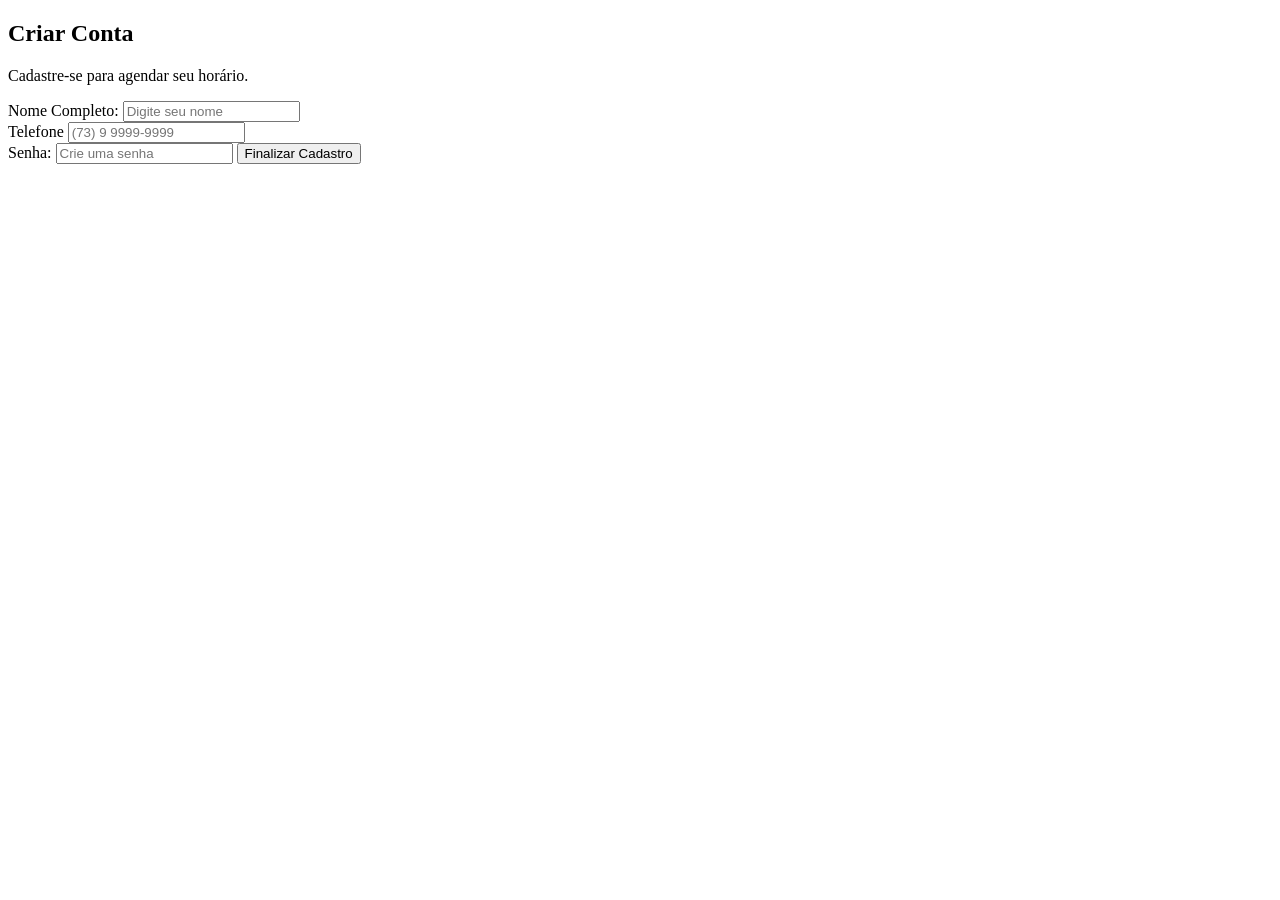
==== cadastro.html @ 6f733f49 "Inicio do projeto, estrutura da tela de cadastro e o código de validação" ====
<!DOCTYPE html>
<html lang="pt-BR">
<head>
    <meta charset="UTF-8">
    <meta name="viewport" content="width=device-width, initial-scale=1.0">
    <title>BarberShop Schedule</title>
</head>
<body>
    <div class="container">
        <h2>Criar Conta</h2>
        <p>Cadastre-se para agendar seu horário.</p>

        <form id="formCadastro">
            <div class="campo">
                <label for="nome">Nome Completo:</label>
                <input type="text" id="nome" required placeholder="Digite seu nome">
            </div>
    
            <div class="campo">
                <label for="telefone">Telefone</label>
                <input type="tel" id="telefone" required placeholder="(73) 9 9999-9999">
            </div>
    
            <div class="campo"></div>
            <label for="senha">Senha:</label>
            <input type="password" id="senha" required placeholder="Crie uma senha">
    
            <button type="submit">Finalizar Cadastro</button>
    
        </form>

        <p id="mensagem"></p>
    </div>

    <script src="./js/auth.js"></script>


</body>
</html>
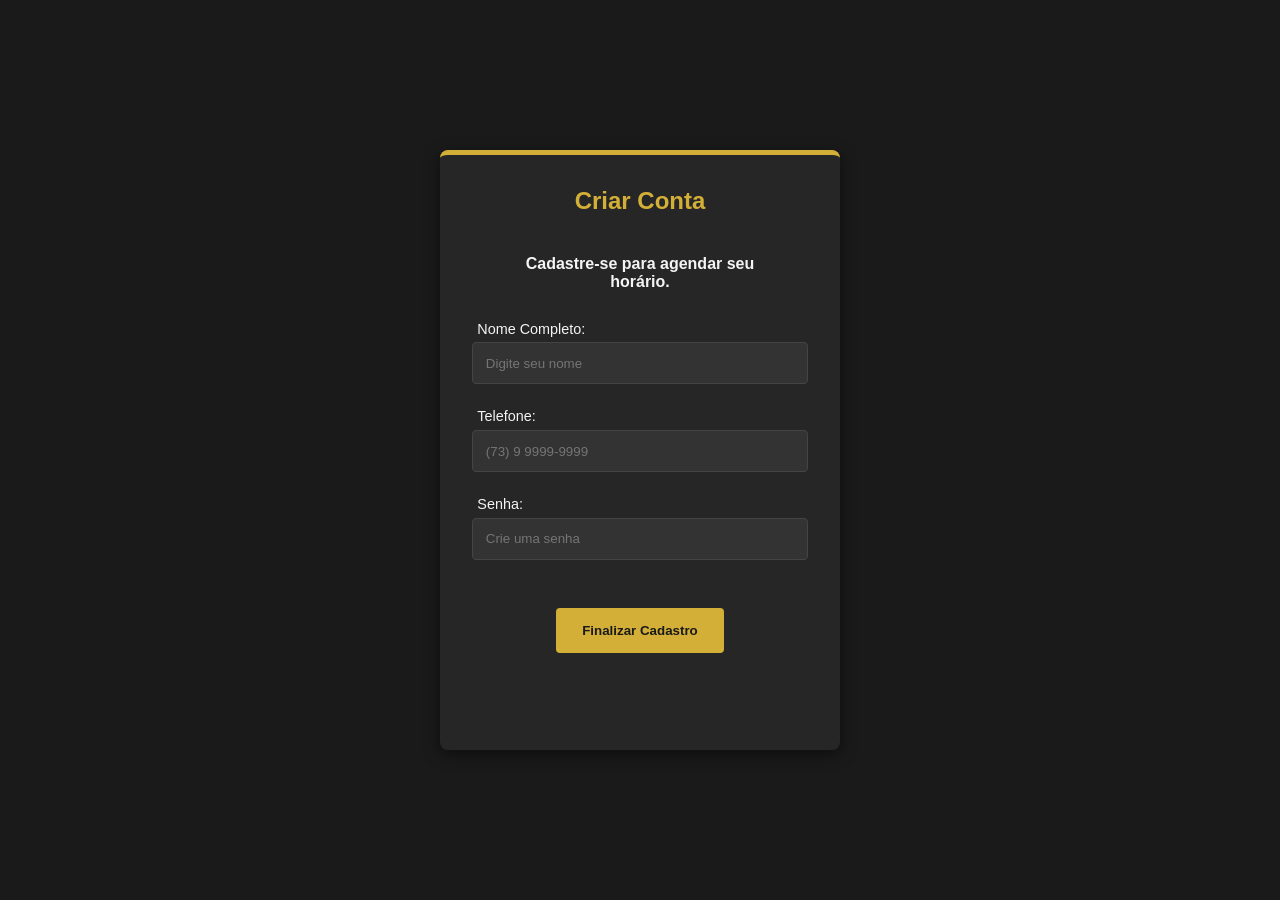
==== commit 91417af4: "Adicionado o CSS simples da tela de login" ====
--- a/cadastro.html
+++ b/cadastro.html
@@ -3,6 +3,7 @@
 <head>
     <meta charset="UTF-8">
     <meta name="viewport" content="width=device-width, initial-scale=1.0">
+    <link rel="stylesheet" href="./css/style.css">
     <title>BarberShop Schedule</title>
 </head>
 <body>
@@ -17,7 +18,7 @@
             </div>
     
             <div class="campo">
-                <label for="telefone">Telefone</label>
+                <label for="telefone">Telefone: </label>
                 <input type="tel" id="telefone" required placeholder="(73) 9 9999-9999">
             </div>
     
--- a/css/style.css
+++ b/css/style.css
@@ -0,0 +1,84 @@
+* {
+    margin: 0;
+    padding: 0;
+    box-sizing: border-box;
+    font-family: 'Segoe UI', sans-serif;
+}
+
+body {
+    background-color: #1a1a1a;
+    color: #f4f4f4;
+    display: flex;
+    justify-content: center;
+    align-items: center;
+    height: 100vh;
+}
+
+.container {
+    background-color: #262626;
+    padding: 2rem;
+    border-radius: 8px;
+    box-shadow: 0 4px 15px rgba(0, 0, 0, 0.5);
+    width: 100%;
+    max-width: 400px;
+    border-top: 5px solid #d4af37
+}
+
+p {
+    text-align: center;
+    margin: 1px;
+    padding: 1.5rem;
+    font-weight: bold;
+}
+
+h2 {
+    text-align: center;
+    margin-bottom: 1rem;
+    color: #d4af37
+}
+
+.campo {
+    margin-bottom: 1.2rem;
+}
+
+label {
+    display: block;
+    margin-bottom: 0.5rem;
+    font-size: 0.9rem;
+    padding: 0.3rem;
+    margin: 0.5px;
+}
+
+input {
+    width: 100%;
+    padding: 0.8rem;
+    background-color: #333;
+    border: 1px solid #444;
+    color: white;
+    border-radius: 4px;
+}
+
+button {
+    width: 50%;
+    padding: 15px;
+    margin-top: 3rem;
+    margin-left: 25%;
+    align-items: center;
+    background-color: #d4af37;
+    border: none;
+    color: #1a1a1a;
+    font-weight: bold;
+    cursor: pointer;
+    border-radius: 4px;
+    transition: 0.3s;
+}
+
+button:hover {
+    background-color: #b8962e;
+}
+
+#mensagem {
+    margin-top: 1rem;
+    text-align: center;
+    font-weight: bold;
+}
